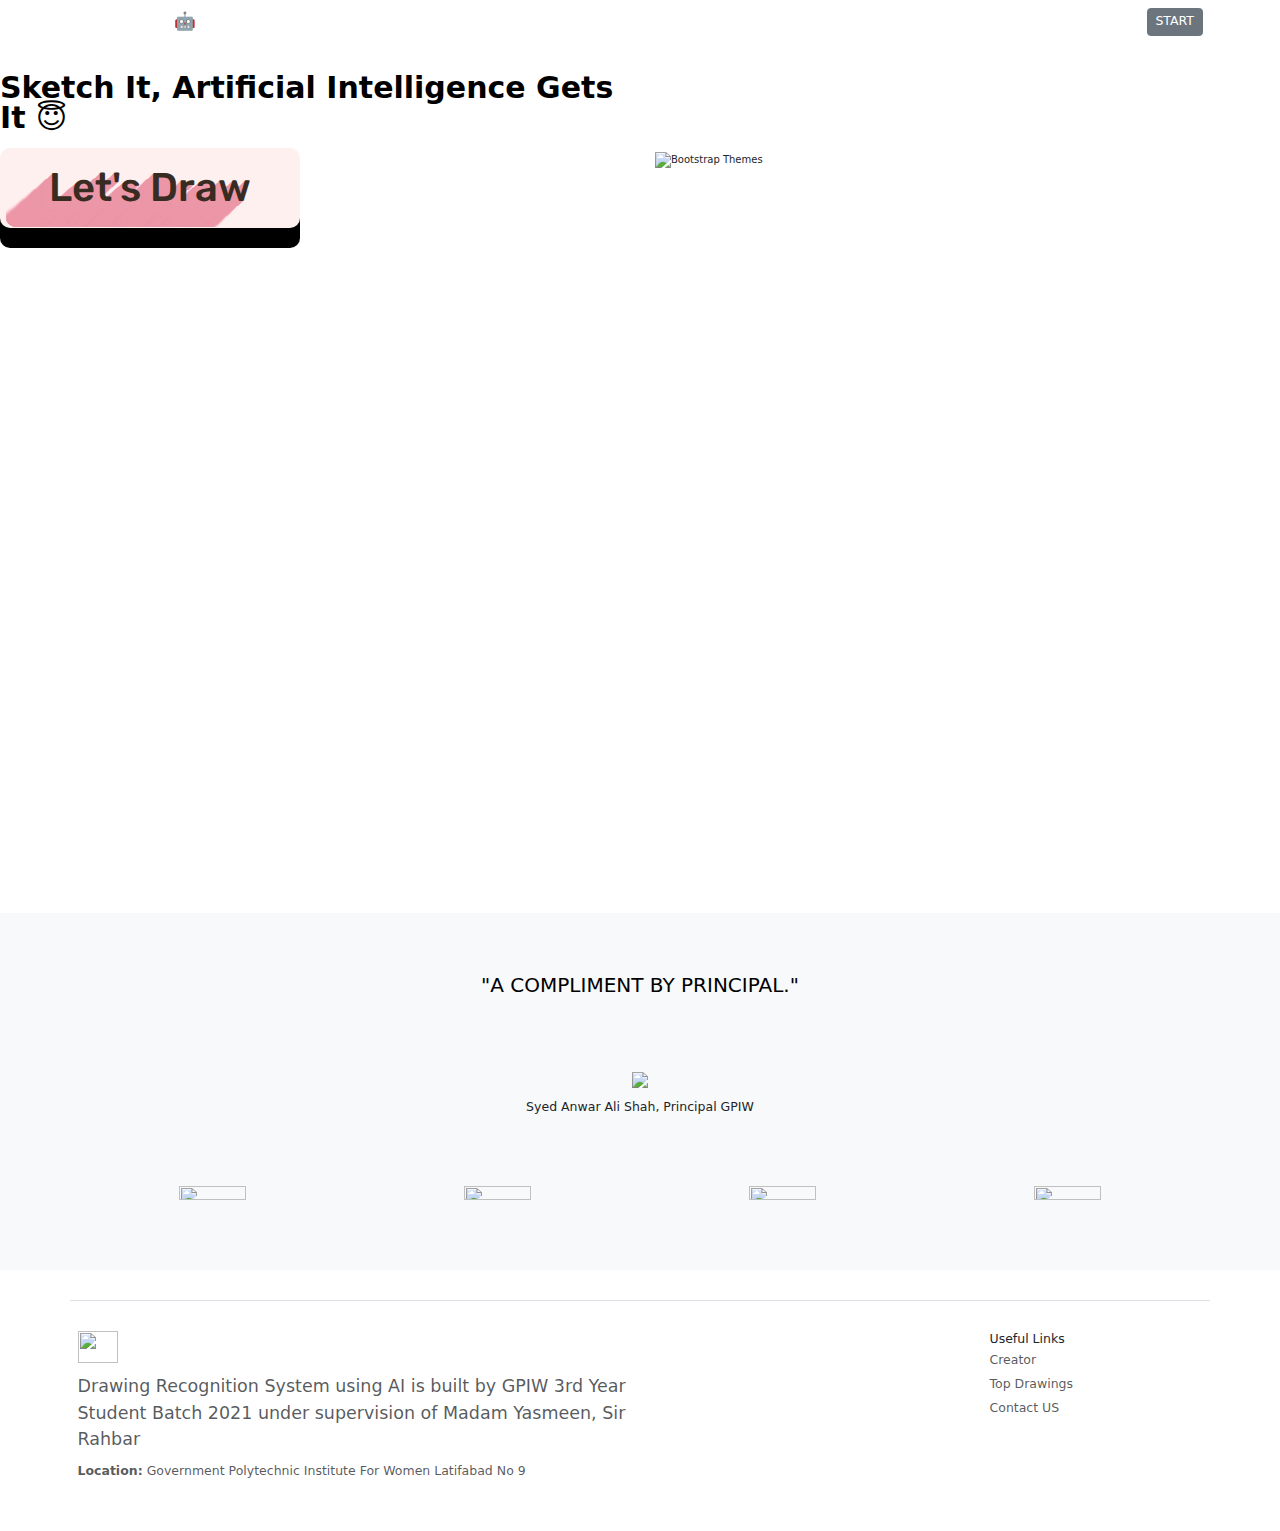
==== index.html @ 000ced6e "file updated" ====
<!DOCTYPE html>
<html lang="en">
<head>
    <meta charset="UTF-8">
    <meta http-equiv="X-UA-Compatible" content="IE=edge">
    <meta name="viewport" content="width=device-width, initial-scale=1.0">
    <link href="https://cdn.jsdelivr.net/npm/bootstrap@5.3.3/dist/css/bootstrap.min.css" rel="stylesheet" integrity="sha384-QWTKZyjpPEjISv5WaRU9OFeRpok6YctnYmDr5pNlyT2bRjXh0JMhjY6hW+ALEwIH" crossorigin="anonymous">
    <script src="https://cdn.jsdelivr.net/npm/bootstrap@5.3.3/dist/js/bootstrap.bundle.min.js" integrity="sha384-YvpcrYf0tY3lHB60NNkmXc5s9fDVZLESaAA55NDzOxhy9GkcIdslK1eN7N6jIeHz" crossorigin="anonymous"></script>
    <link rel="stylesheet" href="./style/style3.css">

    <style>
        @import url('https://fonts.googleapis.com/css2?family=Rubik:wght@500&display=swap');


:root {
  --pink: #000000;
  --pink-light: #fff0f0;
  --pink-dark: #ec3a50;
  font-size: 10px;
}

.content-btn {
    display: flex;
    margin-top: 3.5rem;
}

button {
  font: 500 4rem 'Rubik', sans-serif;
  cursor: pointer;
  outline: none;
}

.btn_south-face {
  background: var(--pink);
  
  position: relative;
  width: 30rem;
  height: 8rem;
  border: none;
  border-radius: 1rem;
  transition: 0.2s;
}

.btn-3d {
  background: var(--pink-light);
  color: #382b22;
  position: absolute;
  bottom: 2rem;
  left: 0;
  width: 100%;
  height: 100%;
  border: inherit;
  border-radius: inherit;
  transition: background 0.2s cubic-bezier(0, 0, 0.58, 1),
    bottom 0.2s cubic-bezier(0, 0, 0.58, 1);
}

.btn-3d:hover {
  background: #ffe5e5;
  bottom: 1rem;
}

.btn-3d:active {
  background: #ffe5e5;
  bottom: 0;
}

.btn-text {
  display: flex;
  justify-content: center;
  align-items: center;
  width: 100%;
  height: 100%;
  border-radius: 1rem;
  overflow: hidden;
}

    </style>

    <title>Drwaing Recognition System</title>
</head>
<body>
    <!-- Title -->
    <section id="navbar" class="gradient-background">
      <nav class="navbar navbar-expand-lg navbar-dark fs-4">
          <div class="container">
            <a class="navbar-brand text-white fs-3" href="#">D R S A I >🤖</a>
            <button class="navbar-toggler " type="button" data-bs-toggle="offcanvas" data-bs-target="#offcanvasNavbar" aria-controls="offcanvasNavbar" aria-label="Toggle navigation">
              <span class="navbar-toggler-icon "></span>
            </button>
            <!-- CANVAS -->
            <div class="sidebar offcanvas offcanvas-start text-black gradient-background" tabindex="-1" id="offcanvasNavbar" aria-labelledby="offcanvasNavbarLabel" >
              <div class="offcanvas-header">
                <h5 class="offcanvas-title text-white" id="offcanvasNavbarLabel">Drawing Recognition System using AI</h5>
                <button type="button" class="btn-close btn-close-white" data-bs-dismiss="offcanvas" aria-label="Close"></button>
              </div>
              <div class="offcanvas-body ">
                <ul class="navbar-nav justify-content-end flex-grow-1 pe-3 ">
                  <li class="nav-item mx-2">
                    <a class="nav-link active text-white" aria-current="page" href="./creator.html">CREATOR</a>
                  </li>
                  <li class="nav-item mx-2">
                      <a class="nav-link active text-white" aria-current="page" href="#">TOP DRAWINGS</a>
                    </li>
                    <li class="nav-item mx-2">
                      <a class="nav-link active text-white" aria-current="page" href="#">CONTACT US</a>
                    </li>          
                </ul>
                <div class="mt-1">
                  <button type="button" class="btn btn-secondary fs-5">START</button>
                </div>
              </div>
            </div>
          </div>
        </nav>
    </section>

  <section id="title" class="gradient-background" style="height: 100vh;">
    <div class="custom-container">
        <div class="row flex-lg-row-reverse align-items-center g-5 pt-5">
          <div class="col-10 col-sm-8 col-lg-6" >
            <img src="./assets/ai3.png" class="d-block mx-lg-auto img-fluid" alt="Bootstrap Themes" height="200" loading="lazy">
          </div>
          <div class="col-lg-6">
            <h1 class="display-5 fw-bold text-body-emphasis lh-1 mb-3">Sketch It, Artificial Intelligence Gets It 😇</h1>
            <div class="content-btn">
                <span class="btn_south-face">
                  <button class="btn-3d">
                    <p class='btn-text'>Let's Draw</p>
                  </button>
                </span>
              </div>
            </div>
        </div>
      </div>
</section>
    

<section id="testimonial">
  <div class="p-5 text-center bg-body-tertiary drawing-test">
    <div class="container py-5 drawings-test">
      <h2 class="text-body-emphasis pb-5">"A COMPLIMENT BY PRINCIPAL."</h2>
      <div class="img-testimonial pt-5">
          <img src="./assets/profile.png" class="img-test my-3">
      </div>
      <p class="col-lg-8 mx-auto lead pb-5">
          Syed Anwar Ali Shah, Principal GPIW
      </p>
      <div class="company-testimonial pt-5">
          <div class="row">
              <div class="col">
                <img src="./assets/stevta-logo.png" class="img-company w-50 h-75">
              </div>
              <div class="col">
                
                  <img src="./assets/govt-logo.png" class="img-company w-50 h-75">
              </div>
              <div class="col">
                <img src="./assets/ai-logo.jpg" class="img-company w-50 h-75">
              </div>
              <div class="col">
                  <img src="./assets/java-logo.png" class="img-company w-50 h-75">
                </div>
      </div>
    </div>
  </div>
</section>

<!-- Footer -->
<section id="footer" class="gradient-background">
  <div class="container">
      <footer class="row row-cols-1 row-cols-sm-2 row-cols-md-5 py-5 mt-5 border-top justify-content-between">
        <div class="col mb-3 w-50">
          <a href="/" class="d-flex align-items-center mb-3 link-body-emphasis text-decoration-none">
            <img src="./assets/ai-logo.jpg"class="bi me-2" width="40" height="32">
          </a>
          <p class="text-body-secondary fs-3">Drawing Recognition System using AI is built by GPIW 3rd Year Student Batch 2021 under supervision of Madam Yasmeen, Sir Rahbar</p>
          <p class="text-body-secondary fs-5"><b>Location:</b> Government Polytechnic Institute For Women Latifabad No 9</p>
        </div>
       
       
    
       
    
        <div class="col mb-3 fs-5">
          <h5>Useful Links</h5>
          <ul class="nav flex-column">
            <li class="nav-item mb-2"><a href="#" class="nav-link p-0 text-body-secondary">Creator</a></li>
            <li class="nav-item mb-2"><a href="#" class="nav-link p-0 text-body-secondary">Top Drawings</a></li>
            <li class="nav-item mb-2"><a href="#" class="nav-link p-0 text-body-secondary">Contact US</a></li>
          </ul>
        </div>
      </footer>
    </div>
</section>

      <script>
        const southFace = document.querySelector('.btn_south-face');
    const buttonText = document.querySelector('.btn-text');
    const button = document.querySelector('.btn-3d');
    
    const pinkShadow = '#EC97A8';
    
    buttonText.style.textShadow = makeShadow(70, pinkShadow);
    
    
    function makeShadow(shadowLength, color) {
      let textShadow = '';
    
      for (let i = 1; i < shadowLength; i++) {
        textShadow += `${-i * 1.1}px ${i}px ${i * 0.1}px ${color}`;
        if (i != shadowLength - 1) {
          textShadow += ', ';
        }
      }
    
      return textShadow;
    }
    
      </script> 
</body>
</html>
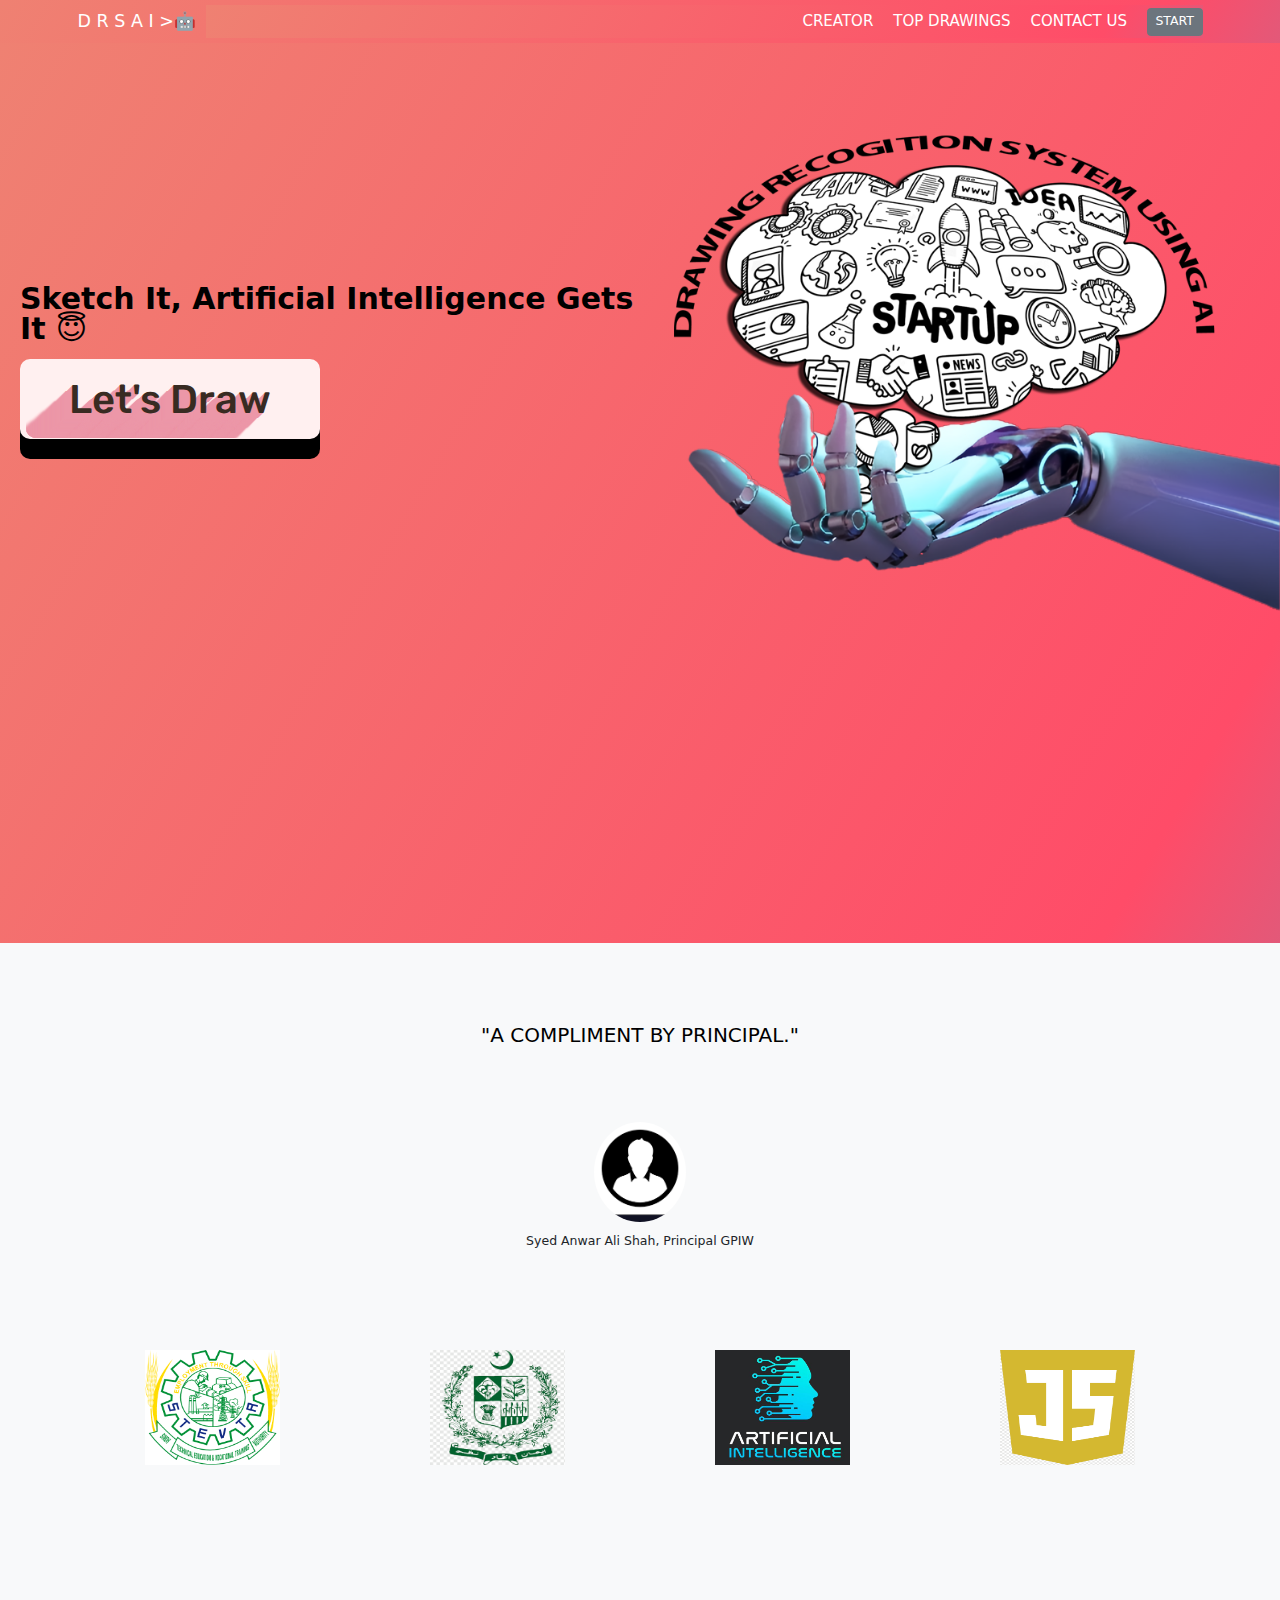
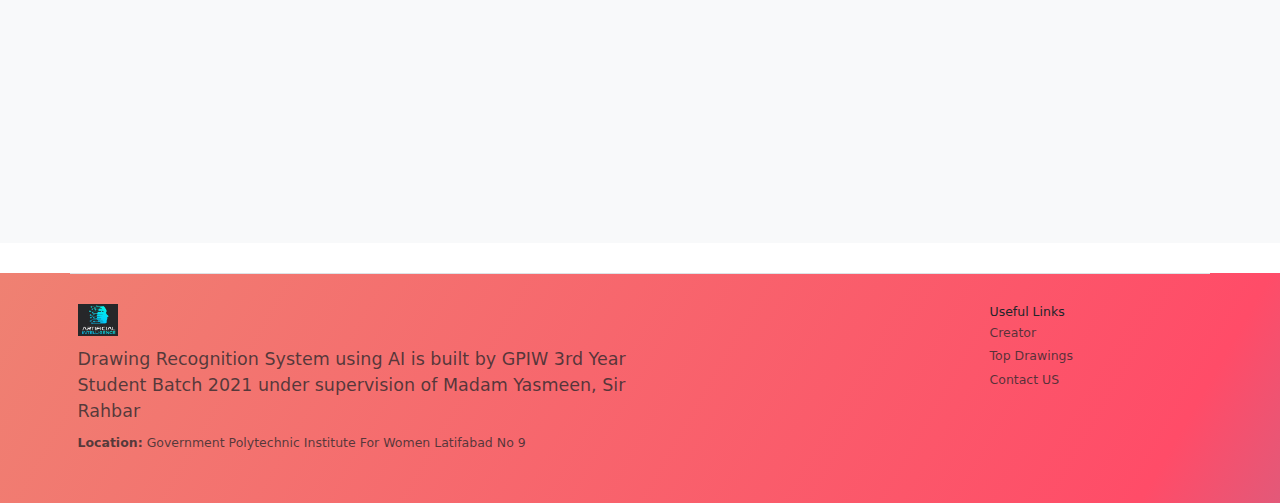
==== commit ca4ad06c: "Update index.html" ====
--- a/index.html
+++ b/index.html
@@ -6,7 +6,7 @@
     <meta name="viewport" content="width=device-width, initial-scale=1.0">
     <link href="https://cdn.jsdelivr.net/npm/bootstrap@5.3.3/dist/css/bootstrap.min.css" rel="stylesheet" integrity="sha384-QWTKZyjpPEjISv5WaRU9OFeRpok6YctnYmDr5pNlyT2bRjXh0JMhjY6hW+ALEwIH" crossorigin="anonymous">
     <script src="https://cdn.jsdelivr.net/npm/bootstrap@5.3.3/dist/js/bootstrap.bundle.min.js" integrity="sha384-YvpcrYf0tY3lHB60NNkmXc5s9fDVZLESaAA55NDzOxhy9GkcIdslK1eN7N6jIeHz" crossorigin="anonymous"></script>
-    <link rel="stylesheet" href="./style/style3.css">
+    <link rel="stylesheet" href="style3.css">
 
     <style>
         @import url('https://fonts.googleapis.com/css2?family=Rubik:wght@500&display=swap');
@@ -97,7 +97,7 @@
               <div class="offcanvas-body ">
                 <ul class="navbar-nav justify-content-end flex-grow-1 pe-3 ">
                   <li class="nav-item mx-2">
-                    <a class="nav-link active text-white" aria-current="page" href="./creator.html">CREATOR</a>
+                    <a class="nav-link active text-white" aria-current="page" href="creator.html">CREATOR</a>
                   </li>
                   <li class="nav-item mx-2">
                       <a class="nav-link active text-white" aria-current="page" href="#">TOP DRAWINGS</a>
@@ -119,7 +119,7 @@
     <div class="custom-container">
         <div class="row flex-lg-row-reverse align-items-center g-5 pt-5">
           <div class="col-10 col-sm-8 col-lg-6" >
-            <img src="./assets/ai3.png" class="d-block mx-lg-auto img-fluid" alt="Bootstrap Themes" height="200" loading="lazy">
+            <img src="ai3.png" class="d-block mx-lg-auto img-fluid" alt="Bootstrap Themes" height="200" loading="lazy">
           </div>
           <div class="col-lg-6">
             <h1 class="display-5 fw-bold text-body-emphasis lh-1 mb-3">Sketch It, Artificial Intelligence Gets It 😇</h1>
@@ -141,7 +141,7 @@
     <div class="container py-5 drawings-test">
       <h2 class="text-body-emphasis pb-5">"A COMPLIMENT BY PRINCIPAL."</h2>
       <div class="img-testimonial pt-5">
-          <img src="./assets/profile.png" class="img-test my-3">
+          <img src="profile.png" class="img-test my-3">
       </div>
       <p class="col-lg-8 mx-auto lead pb-5">
           Syed Anwar Ali Shah, Principal GPIW
@@ -149,17 +149,17 @@
       <div class="company-testimonial pt-5">
           <div class="row">
               <div class="col">
-                <img src="./assets/stevta-logo.png" class="img-company w-50 h-75">
+                <img src="stevta-logo.png" class="img-company w-50 h-75">
               </div>
               <div class="col">
                 
-                  <img src="./assets/govt-logo.png" class="img-company w-50 h-75">
-              </div>
-              <div class="col">
-                <img src="./assets/ai-logo.jpg" class="img-company w-50 h-75">
-              </div>
-              <div class="col">
-                  <img src="./assets/java-logo.png" class="img-company w-50 h-75">
+                  <img src="govt-logo.png" class="img-company w-50 h-75">
+              </div>
+              <div class="col">
+                <img src="ai-logo.jpg" class="img-company w-50 h-75">
+              </div>
+              <div class="col">
+                  <img src="java-logo.png" class="img-company w-50 h-75">
                 </div>
       </div>
     </div>
@@ -172,7 +172,7 @@
       <footer class="row row-cols-1 row-cols-sm-2 row-cols-md-5 py-5 mt-5 border-top justify-content-between">
         <div class="col mb-3 w-50">
           <a href="/" class="d-flex align-items-center mb-3 link-body-emphasis text-decoration-none">
-            <img src="./assets/ai-logo.jpg"class="bi me-2" width="40" height="32">
+            <img src="ai-logo.jpg"class="bi me-2" width="40" height="32">
           </a>
           <p class="text-body-secondary fs-3">Drawing Recognition System using AI is built by GPIW 3rd Year Student Batch 2021 under supervision of Madam Yasmeen, Sir Rahbar</p>
           <p class="text-body-secondary fs-5"><b>Location:</b> Government Polytechnic Institute For Women Latifabad No 9</p>
@@ -219,4 +219,4 @@
     
       </script> 
 </body>
-</html>+</html>
--- a/style3.css
+++ b/style3.css
@@ -0,0 +1,72 @@
+
+@import url('https://fonts.googleapis.com/css2?family=Rubik:wght@500&display=swap');
+
+.custom-container {
+    padding-top: 6rem;
+    padding-left: 2rem;
+}
+.gradient-background {
+    background: linear-gradient(300deg, #00bfff, #ff4c68, #ef8172);
+    background-size: 180% 180%;
+    animation: gradient-animation 18s ease infinite;
+}
+
+@keyframes gradient-animation {
+    0% {
+        background-position: 0% 50%;
+    }
+
+    50% {
+        background-position: 100% 50%;
+    }
+
+    100% {
+        background-position: 0% 50%;
+    }
+}
+
+.drawing-test {
+    height: 100vh !important;
+}
+
+.drawings-test {
+    padding-top: 50px !important;
+}
+
+.offcanvas2 {
+    background: linear-gradient(45deg, #00bfff, #ff4c68, #ef8172) !important;
+
+}
+
+#title {
+    height: 100vh;
+}
+
+#testimonial {
+    height: 100vh;
+}
+
+.icon-square {
+    width: 3rem;
+    height: 3rem;
+    border-radius: 0.75rem;
+}
+
+.img-test {
+    height: 100px;
+    border-radius: 50%;
+}
+
+.company-testimonial {
+    margin-top: 40px;
+}
+
+.img-company {
+    height: 50px;
+    width: 160px;
+}
+
+.btn-primary {
+    background-color: red !important;
+    font-size: 25 !important;
+}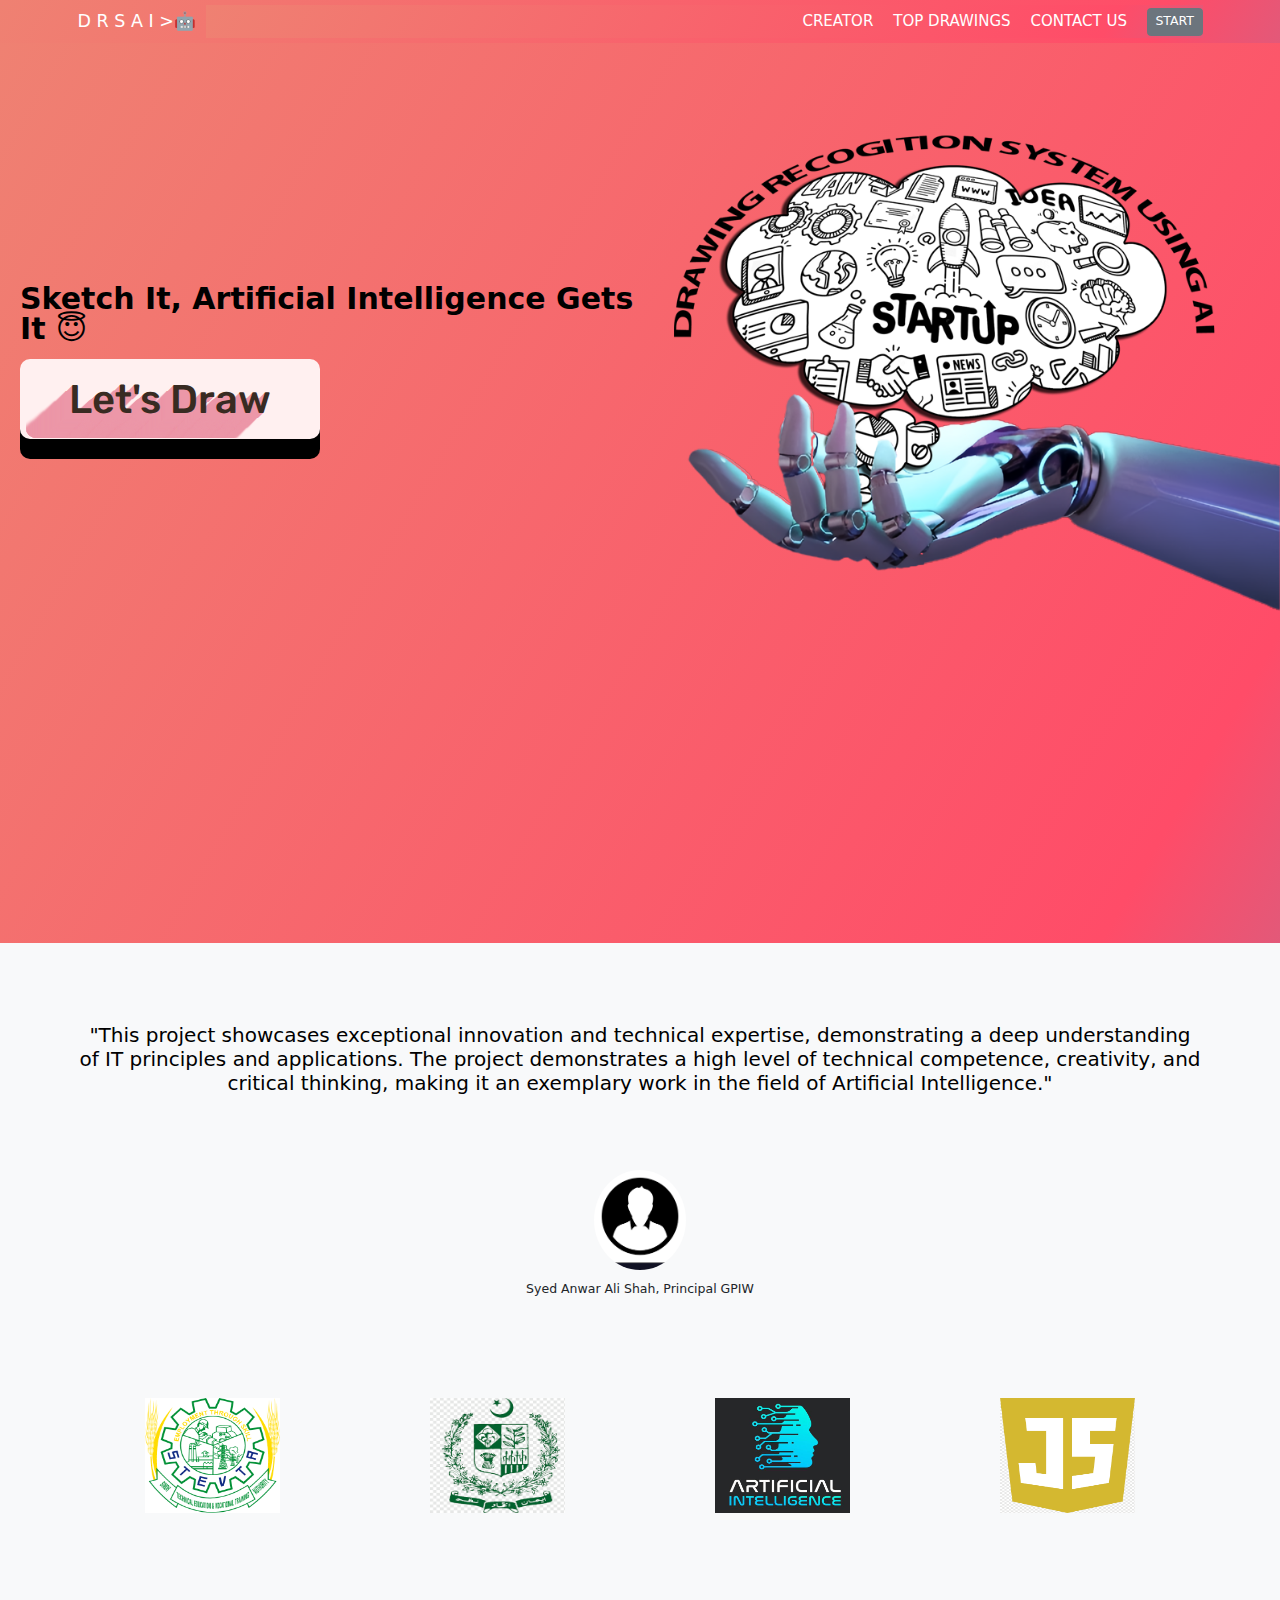
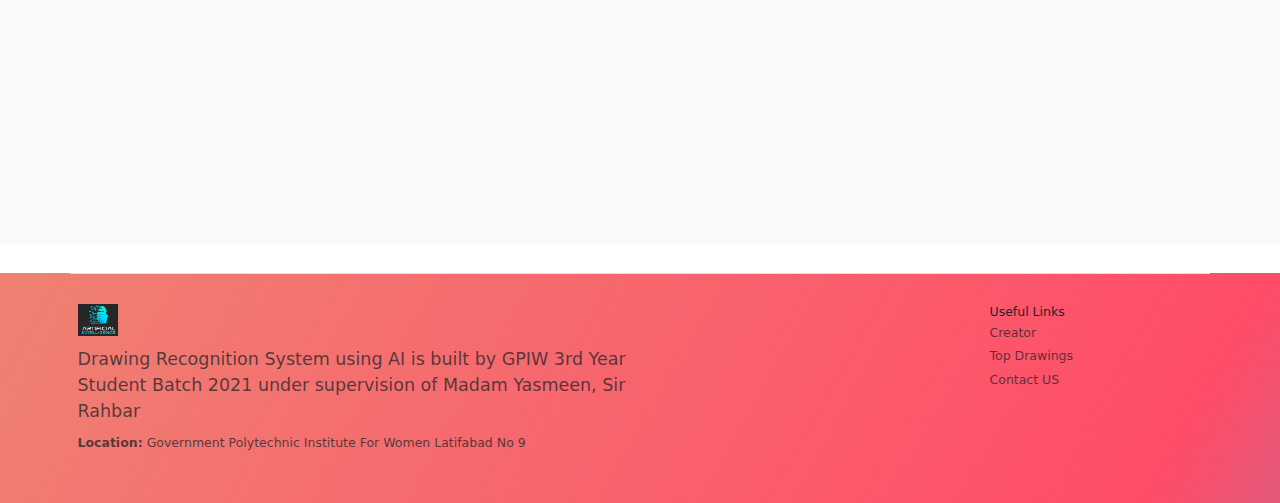
==== commit 86c4fc55: "Update index.html" ====
--- a/index.html
+++ b/index.html
@@ -139,7 +139,7 @@
 <section id="testimonial">
   <div class="p-5 text-center bg-body-tertiary drawing-test">
     <div class="container py-5 drawings-test">
-      <h2 class="text-body-emphasis pb-5">"A COMPLIMENT BY PRINCIPAL."</h2>
+      <h2 class="text-body-emphasis pb-5">"This project showcases exceptional innovation and technical expertise, demonstrating a deep understanding of IT principles and applications. The project demonstrates a high level of technical competence, creativity, and critical thinking, making it an exemplary work in the field of <span>Artificial Intelligence</span>."</h2>
       <div class="img-testimonial pt-5">
           <img src="profile.png" class="img-test my-3">
       </div>
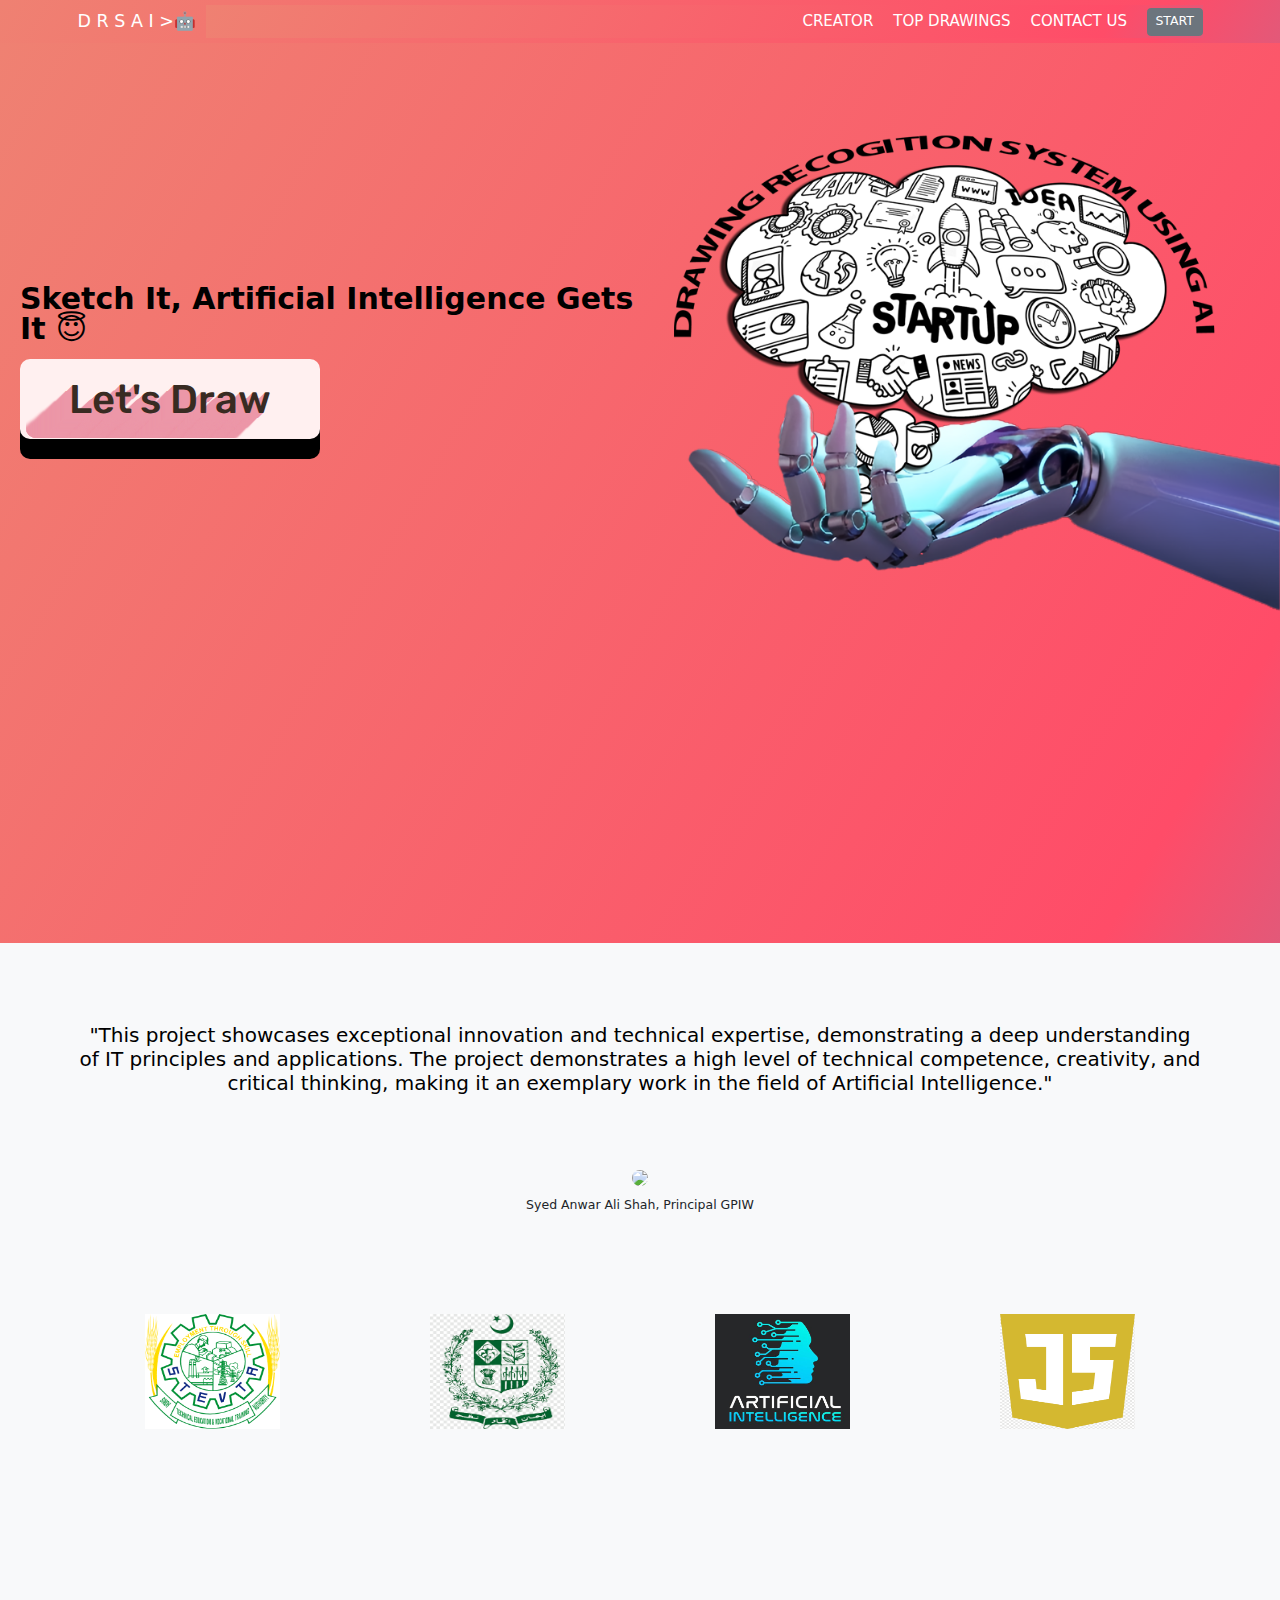
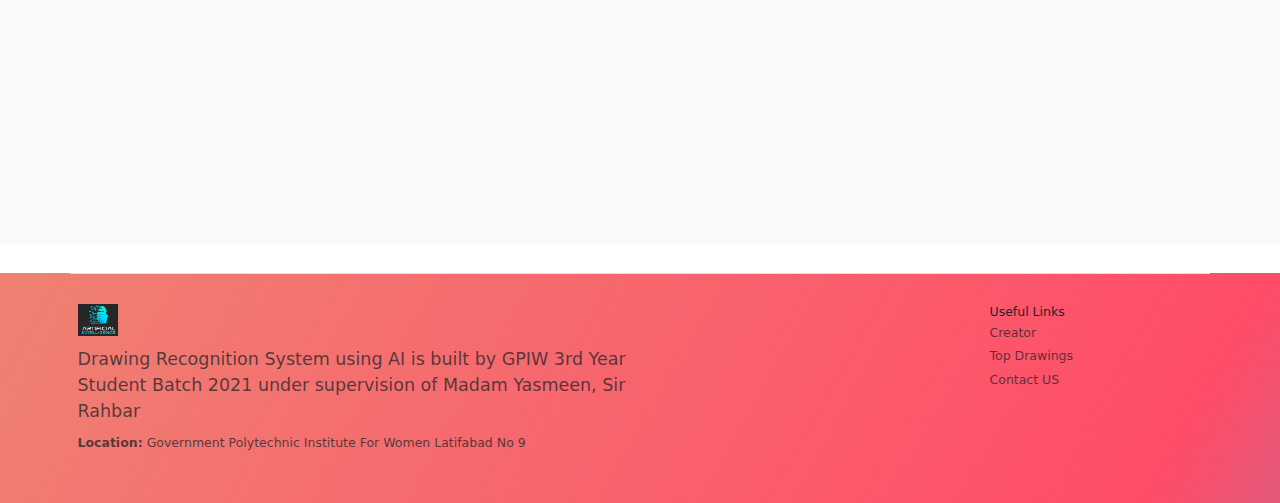
==== commit 1308f418: "Update index.html" ====
--- a/index.html
+++ b/index.html
@@ -141,7 +141,7 @@
     <div class="container py-5 drawings-test">
       <h2 class="text-body-emphasis pb-5">"This project showcases exceptional innovation and technical expertise, demonstrating a deep understanding of IT principles and applications. The project demonstrates a high level of technical competence, creativity, and critical thinking, making it an exemplary work in the field of <span>Artificial Intelligence</span>."</h2>
       <div class="img-testimonial pt-5">
-          <img src="profile.png" class="img-test my-3">
+          <img src="principal.png" class="img-test my-3">
       </div>
       <p class="col-lg-8 mx-auto lead pb-5">
           Syed Anwar Ali Shah, Principal GPIW
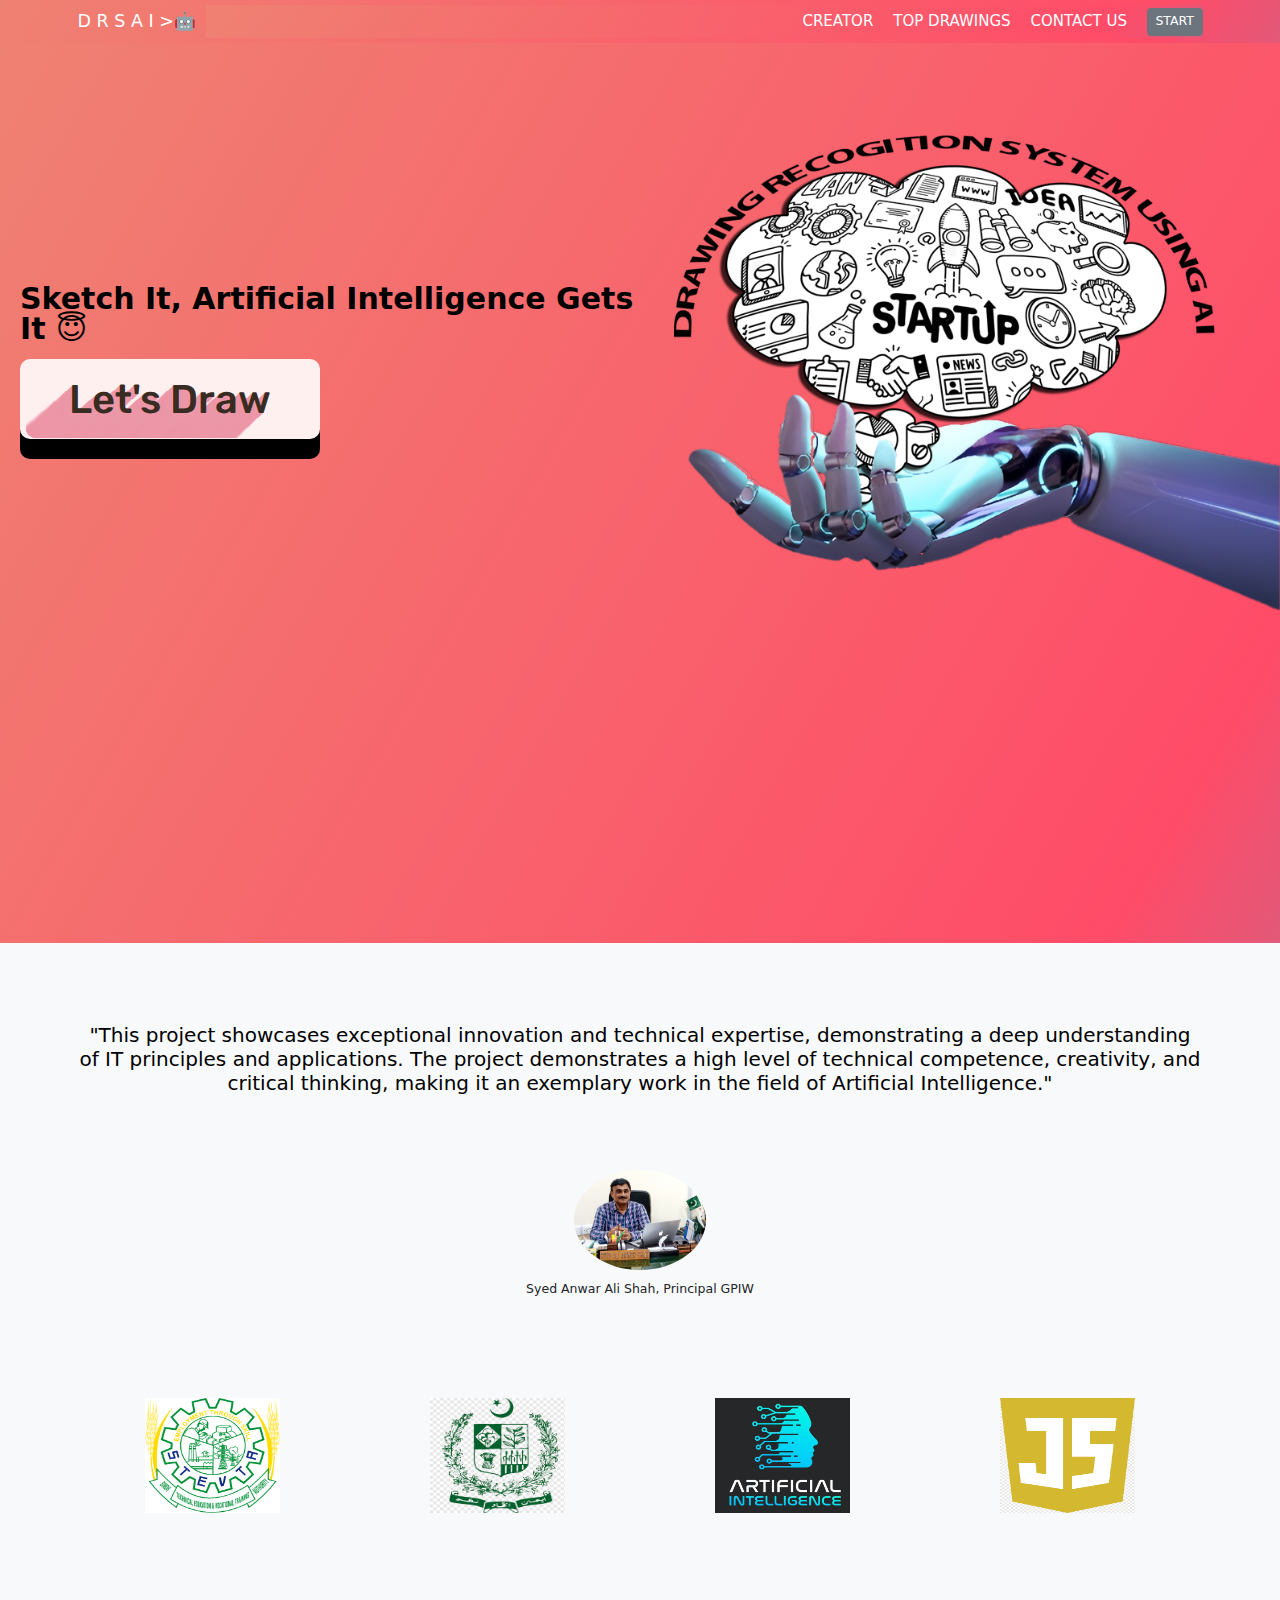
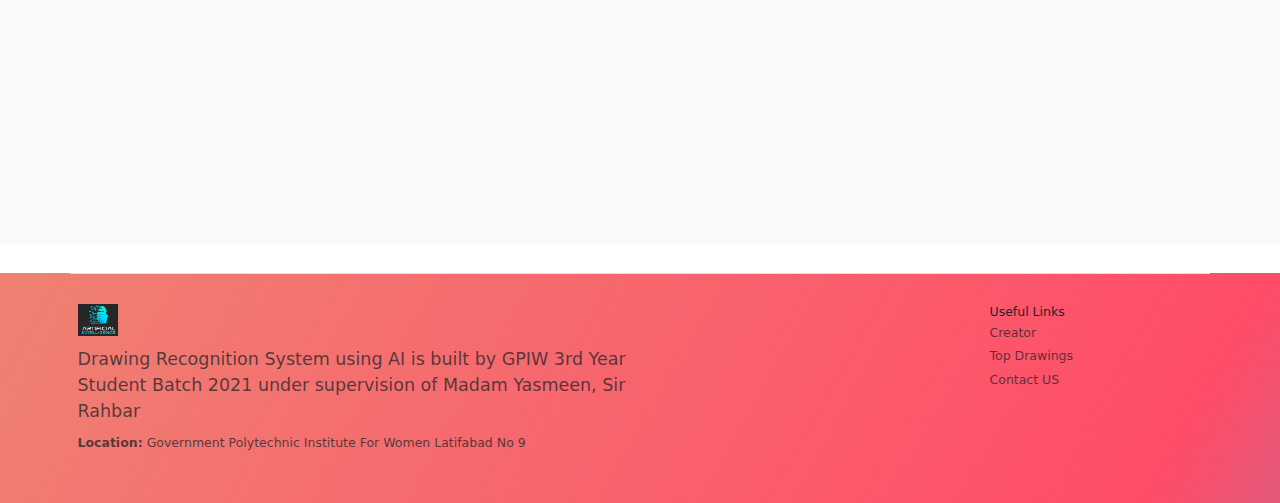
==== commit b31d5c6b: "Update index.html" ====
--- a/index.html
+++ b/index.html
@@ -141,7 +141,7 @@
     <div class="container py-5 drawings-test">
       <h2 class="text-body-emphasis pb-5">"This project showcases exceptional innovation and technical expertise, demonstrating a deep understanding of IT principles and applications. The project demonstrates a high level of technical competence, creativity, and critical thinking, making it an exemplary work in the field of <span>Artificial Intelligence</span>."</h2>
       <div class="img-testimonial pt-5">
-          <img src="principal.png" class="img-test my-3">
+          <img src="principal.jpg" class="img-test my-3">
       </div>
       <p class="col-lg-8 mx-auto lead pb-5">
           Syed Anwar Ali Shah, Principal GPIW
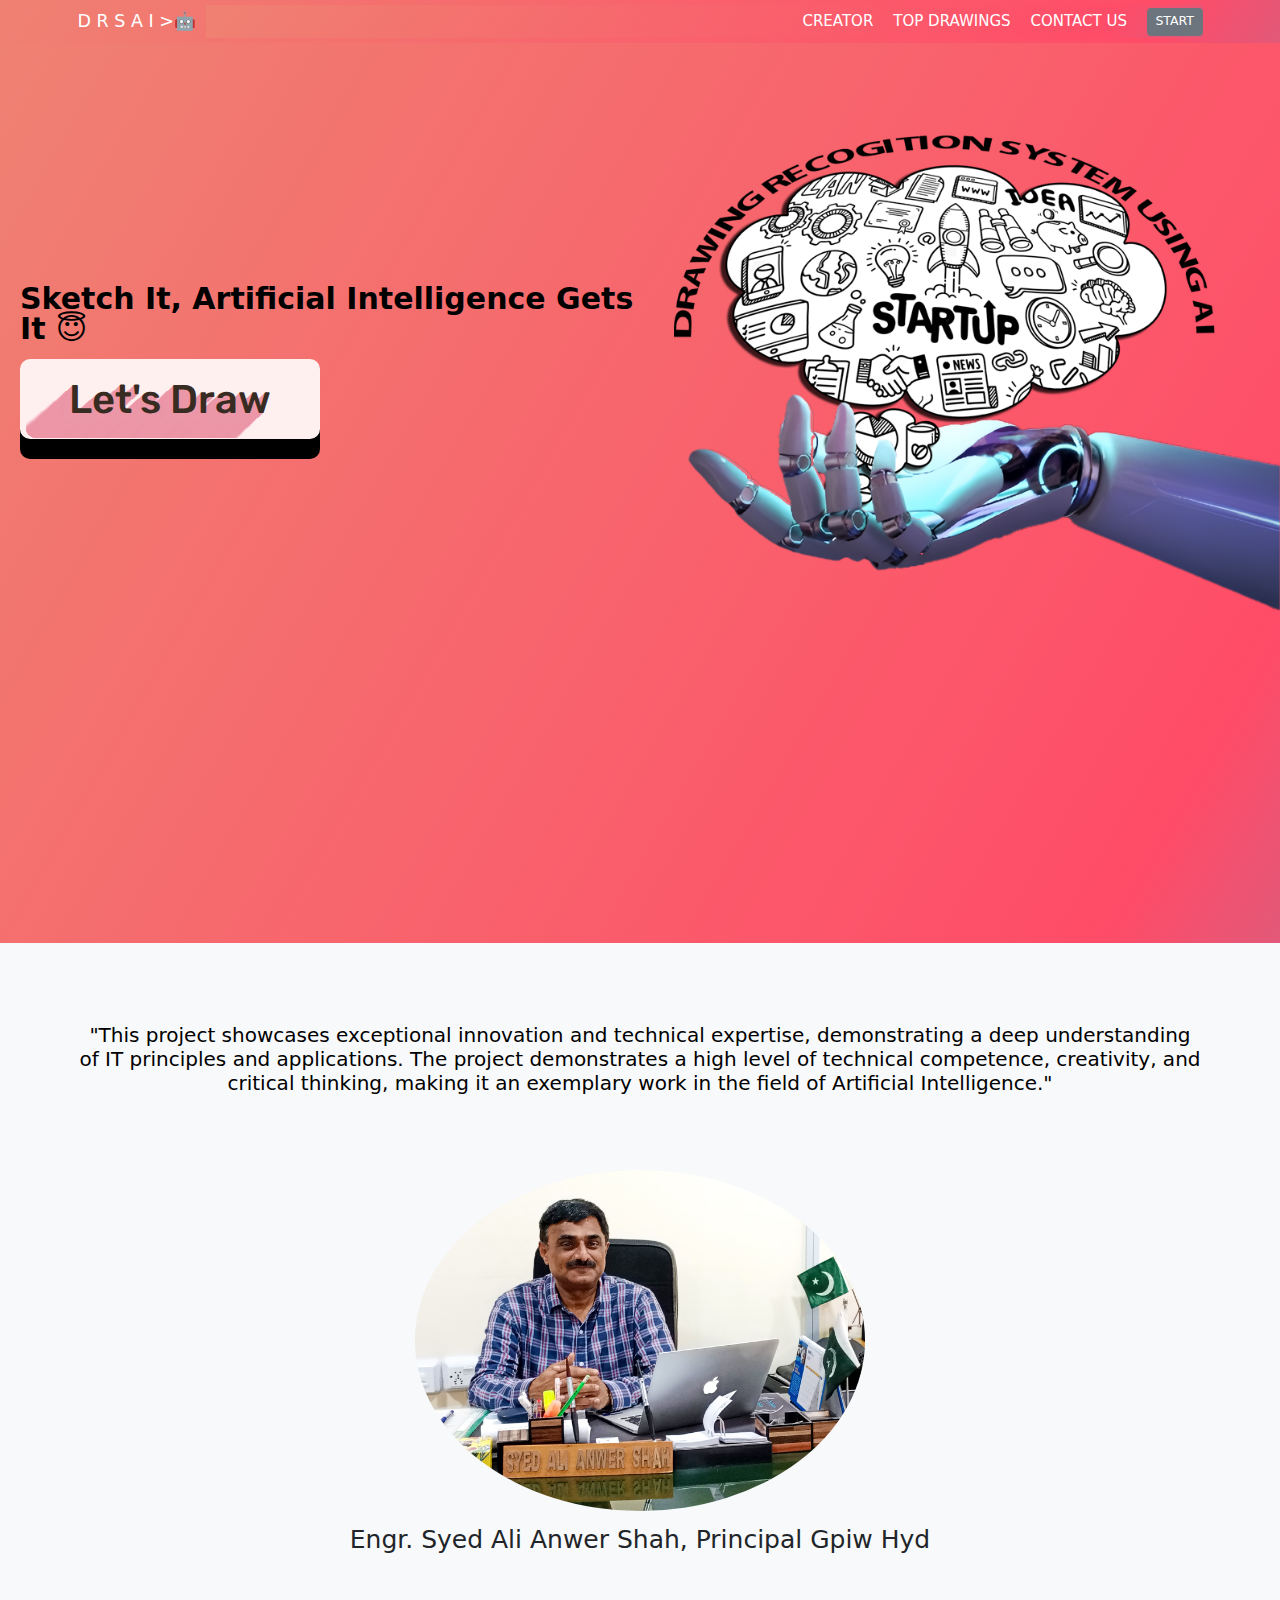
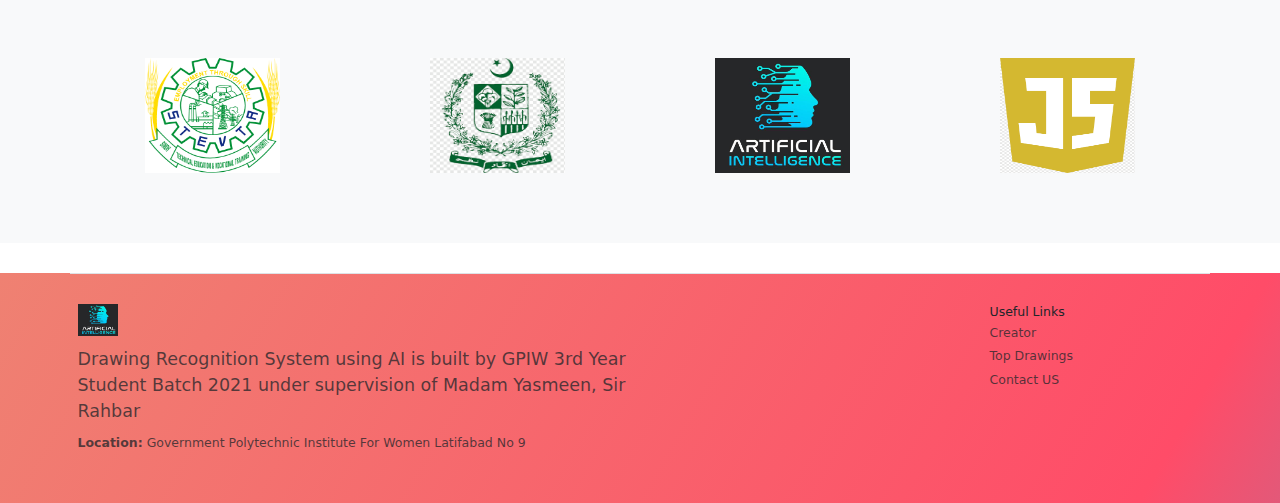
==== commit 1f11e28a: "Update index.html" ====
--- a/index.html
+++ b/index.html
@@ -144,7 +144,7 @@
           <img src="principal.jpg" class="img-test my-3">
       </div>
       <p class="col-lg-8 mx-auto lead pb-5">
-          Syed Anwar Ali Shah, Principal GPIW
+          Engr. Syed Ali Anwer Shah, Principal Gpiw Hyd
       </p>
       <div class="company-testimonial pt-5">
           <div class="row">
--- a/style3.css
+++ b/style3.css
@@ -53,7 +53,8 @@
 }
 
 .img-test {
-    height: 100px;
+    height: 25%;
+    width: 40%;
     border-radius: 50%;
 }
 
@@ -69,4 +70,8 @@
 .btn-primary {
     background-color: red !important;
     font-size: 25 !important;
-}+}
+
+.lead {
+    font-size: 2.5rem;
+}
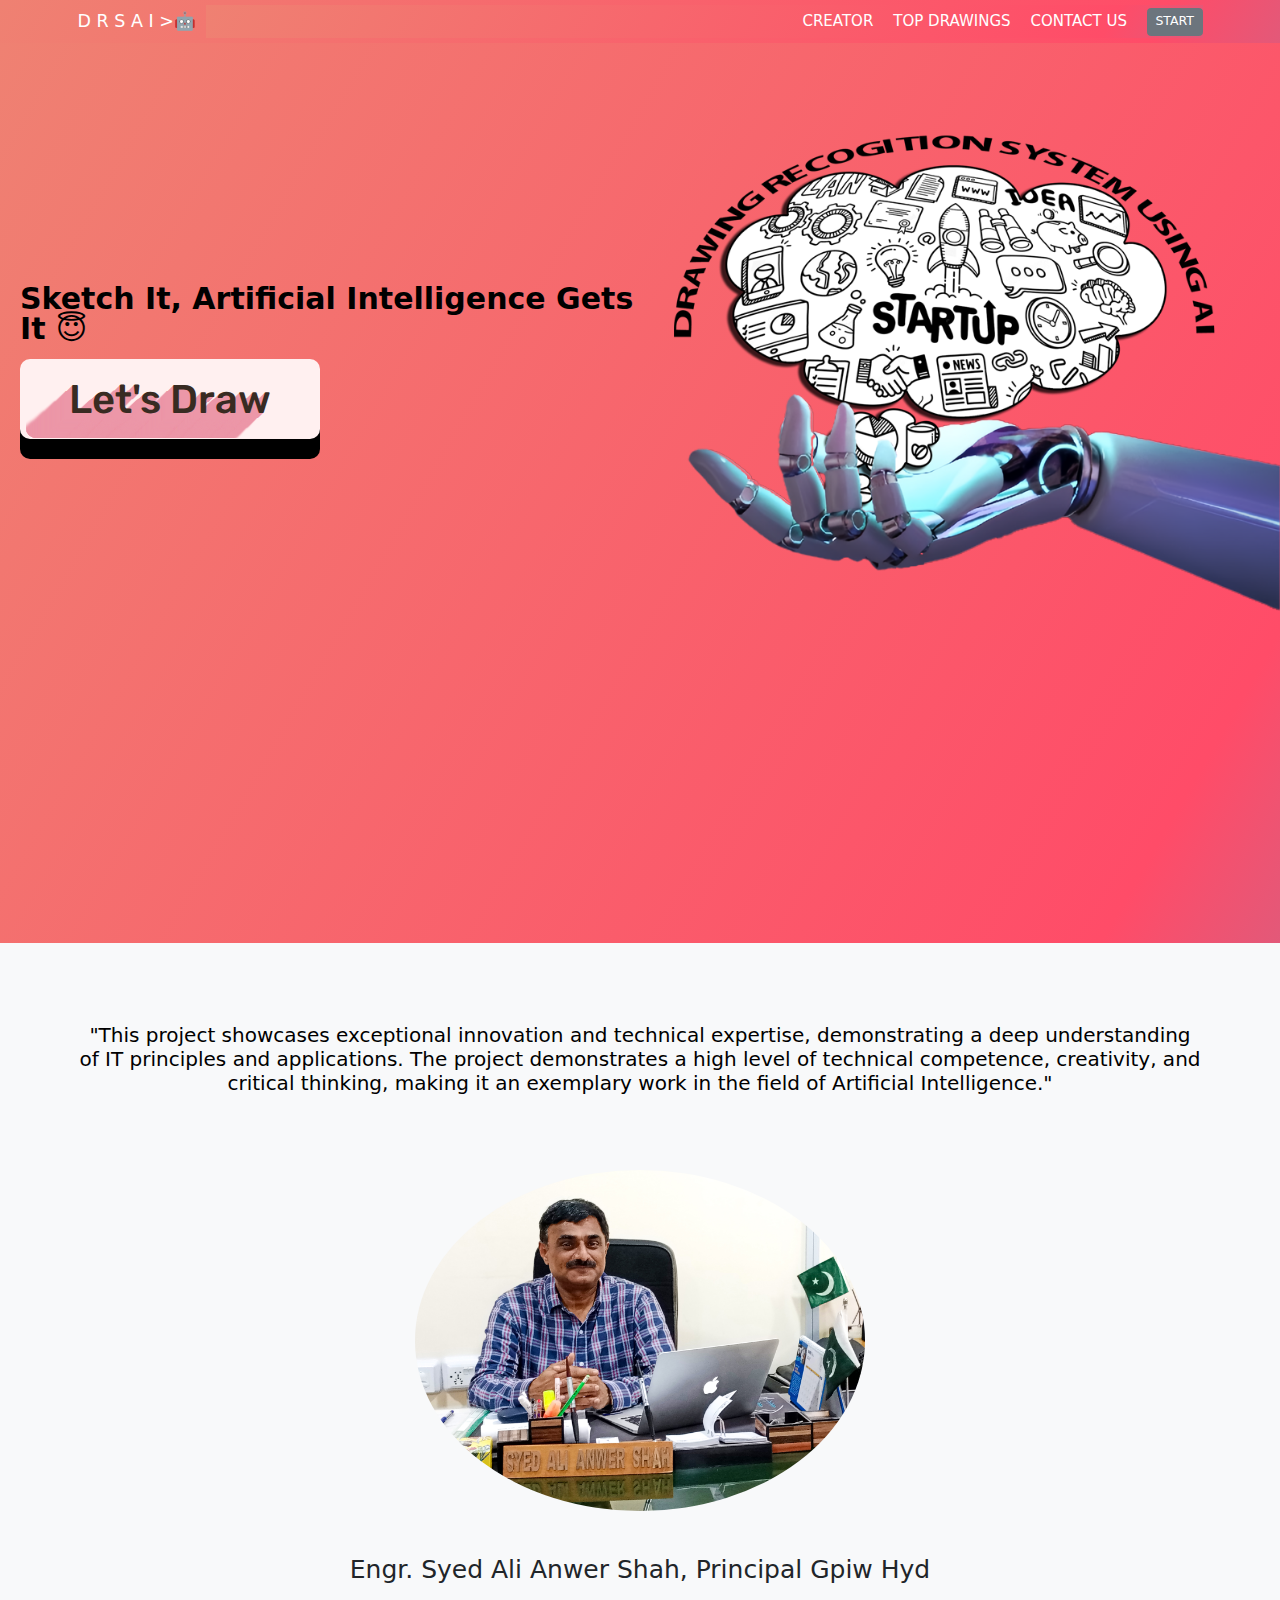
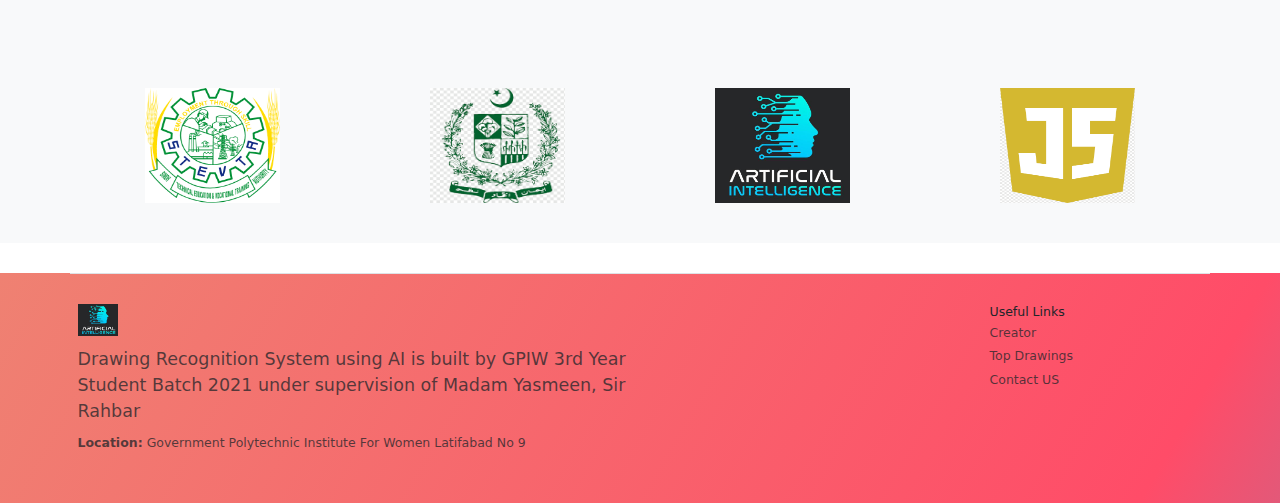
==== commit 0510a263: "Update index.html" ====
--- a/index.html
+++ b/index.html
@@ -139,11 +139,11 @@
 <section id="testimonial">
   <div class="p-5 text-center bg-body-tertiary drawing-test">
     <div class="container py-5 drawings-test">
-      <h2 class="text-body-emphasis pb-5">"This project showcases exceptional innovation and technical expertise, demonstrating a deep understanding of IT principles and applications. The project demonstrates a high level of technical competence, creativity, and critical thinking, making it an exemplary work in the field of <span>Artificial Intelligence</span>."</h2>
+      <h2 class="text-body-emphasis pb-5 lead2">"This project showcases exceptional innovation and technical expertise, demonstrating a deep understanding of IT principles and applications. The project demonstrates a high level of technical competence, creativity, and critical thinking, making it an exemplary work in the field of <span>Artificial Intelligence</span>."</h2>
       <div class="img-testimonial pt-5">
           <img src="principal.jpg" class="img-test my-3">
       </div>
-      <p class="col-lg-8 mx-auto lead pb-5">
+      <p class="col-lg-8 mx-auto lead pb-5 pt-5">
           Engr. Syed Ali Anwer Shah, Principal Gpiw Hyd
       </p>
       <div class="company-testimonial pt-5">
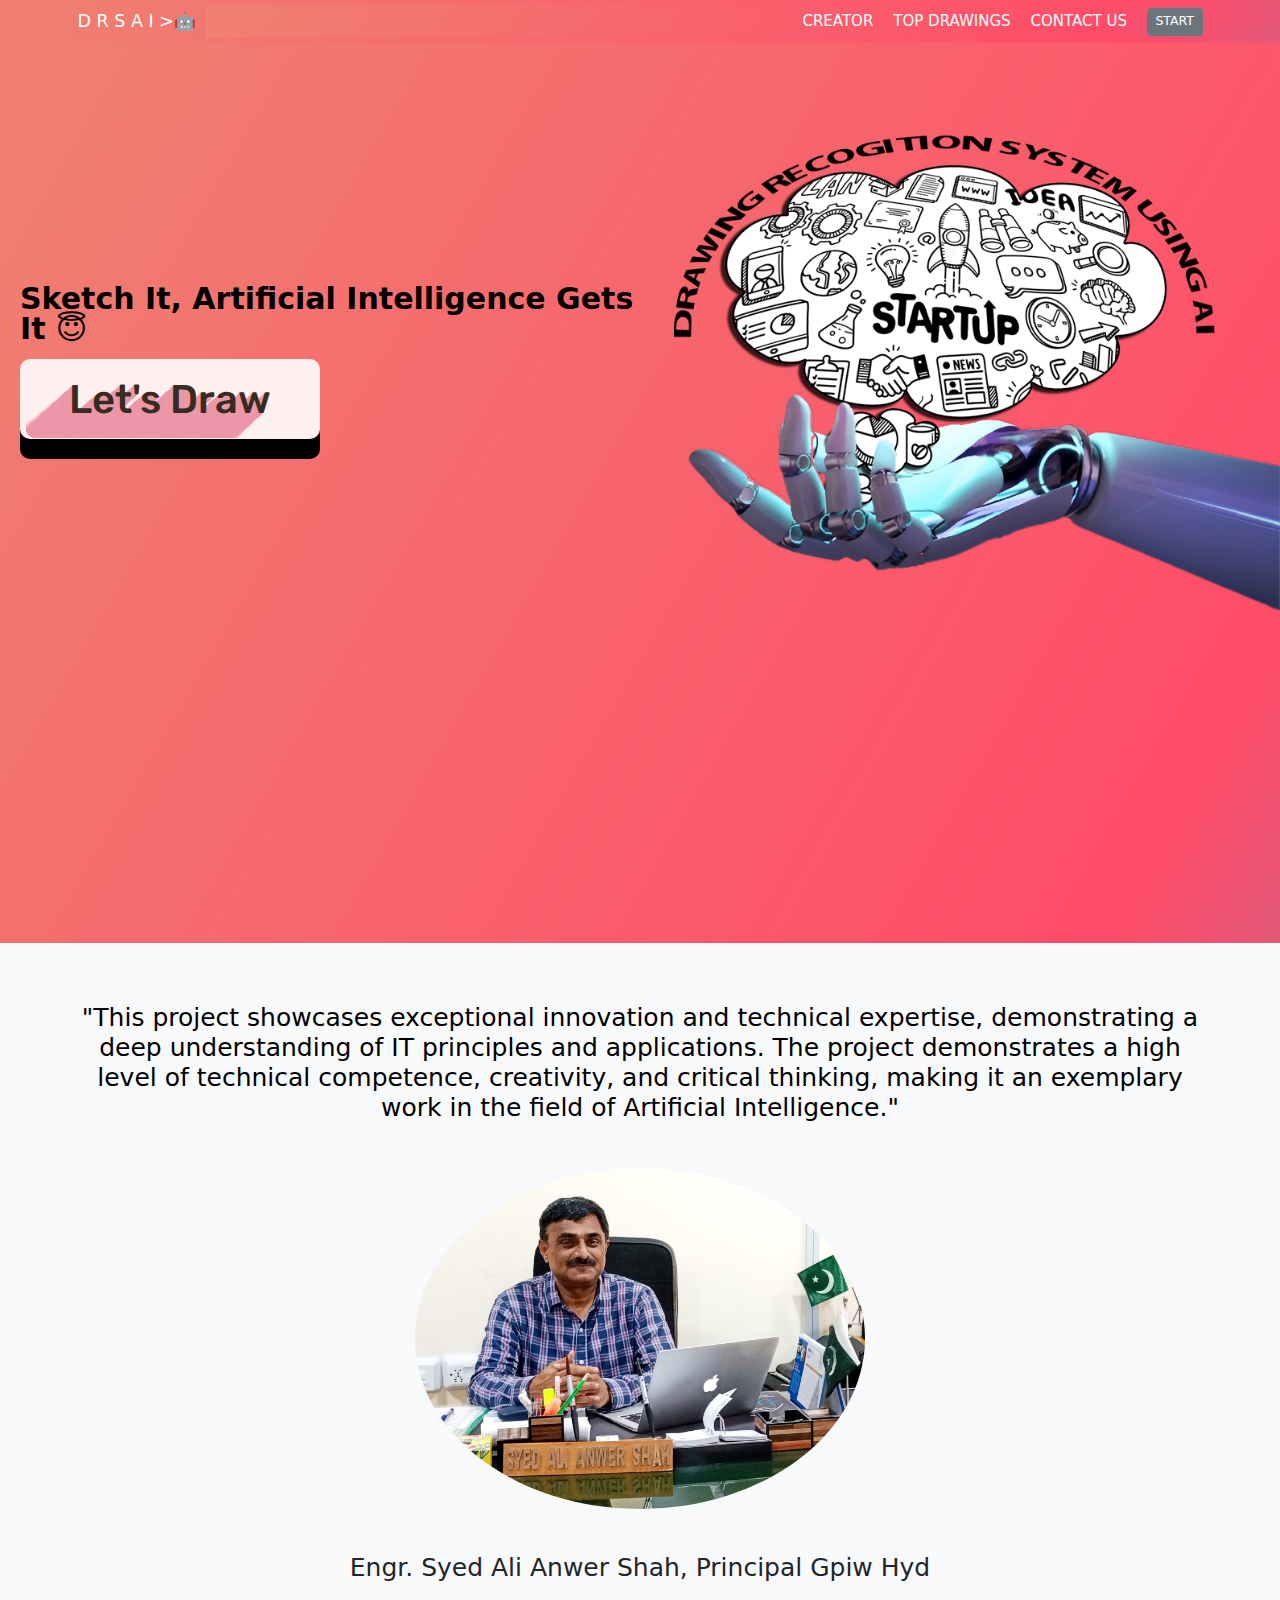
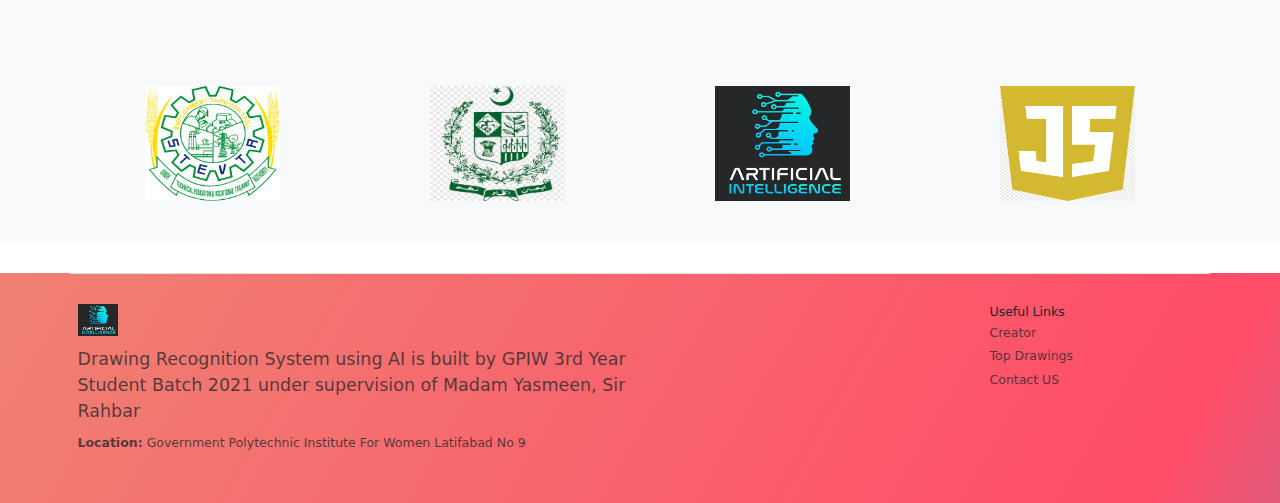
==== commit 1c4a92c7: "Update index.html" ====
--- a/index.html
+++ b/index.html
@@ -140,7 +140,7 @@
   <div class="p-5 text-center bg-body-tertiary drawing-test">
     <div class="container py-5 drawings-test">
       <h2 class="text-body-emphasis pb-5 lead2">"This project showcases exceptional innovation and technical expertise, demonstrating a deep understanding of IT principles and applications. The project demonstrates a high level of technical competence, creativity, and critical thinking, making it an exemplary work in the field of <span>Artificial Intelligence</span>."</h2>
-      <div class="img-testimonial pt-5">
+      <div class="img-testimonial ">
           <img src="principal.jpg" class="img-test my-3">
       </div>
       <p class="col-lg-8 mx-auto lead pb-5 pt-5">
--- a/style3.css
+++ b/style3.css
@@ -30,7 +30,7 @@
 }
 
 .drawings-test {
-    padding-top: 50px !important;
+   
 }
 
 .offcanvas2 {
@@ -75,3 +75,7 @@
 .lead {
     font-size: 2.5rem;
 }
+
+.lead2 {
+    font-size: 2.5rem;
+}
